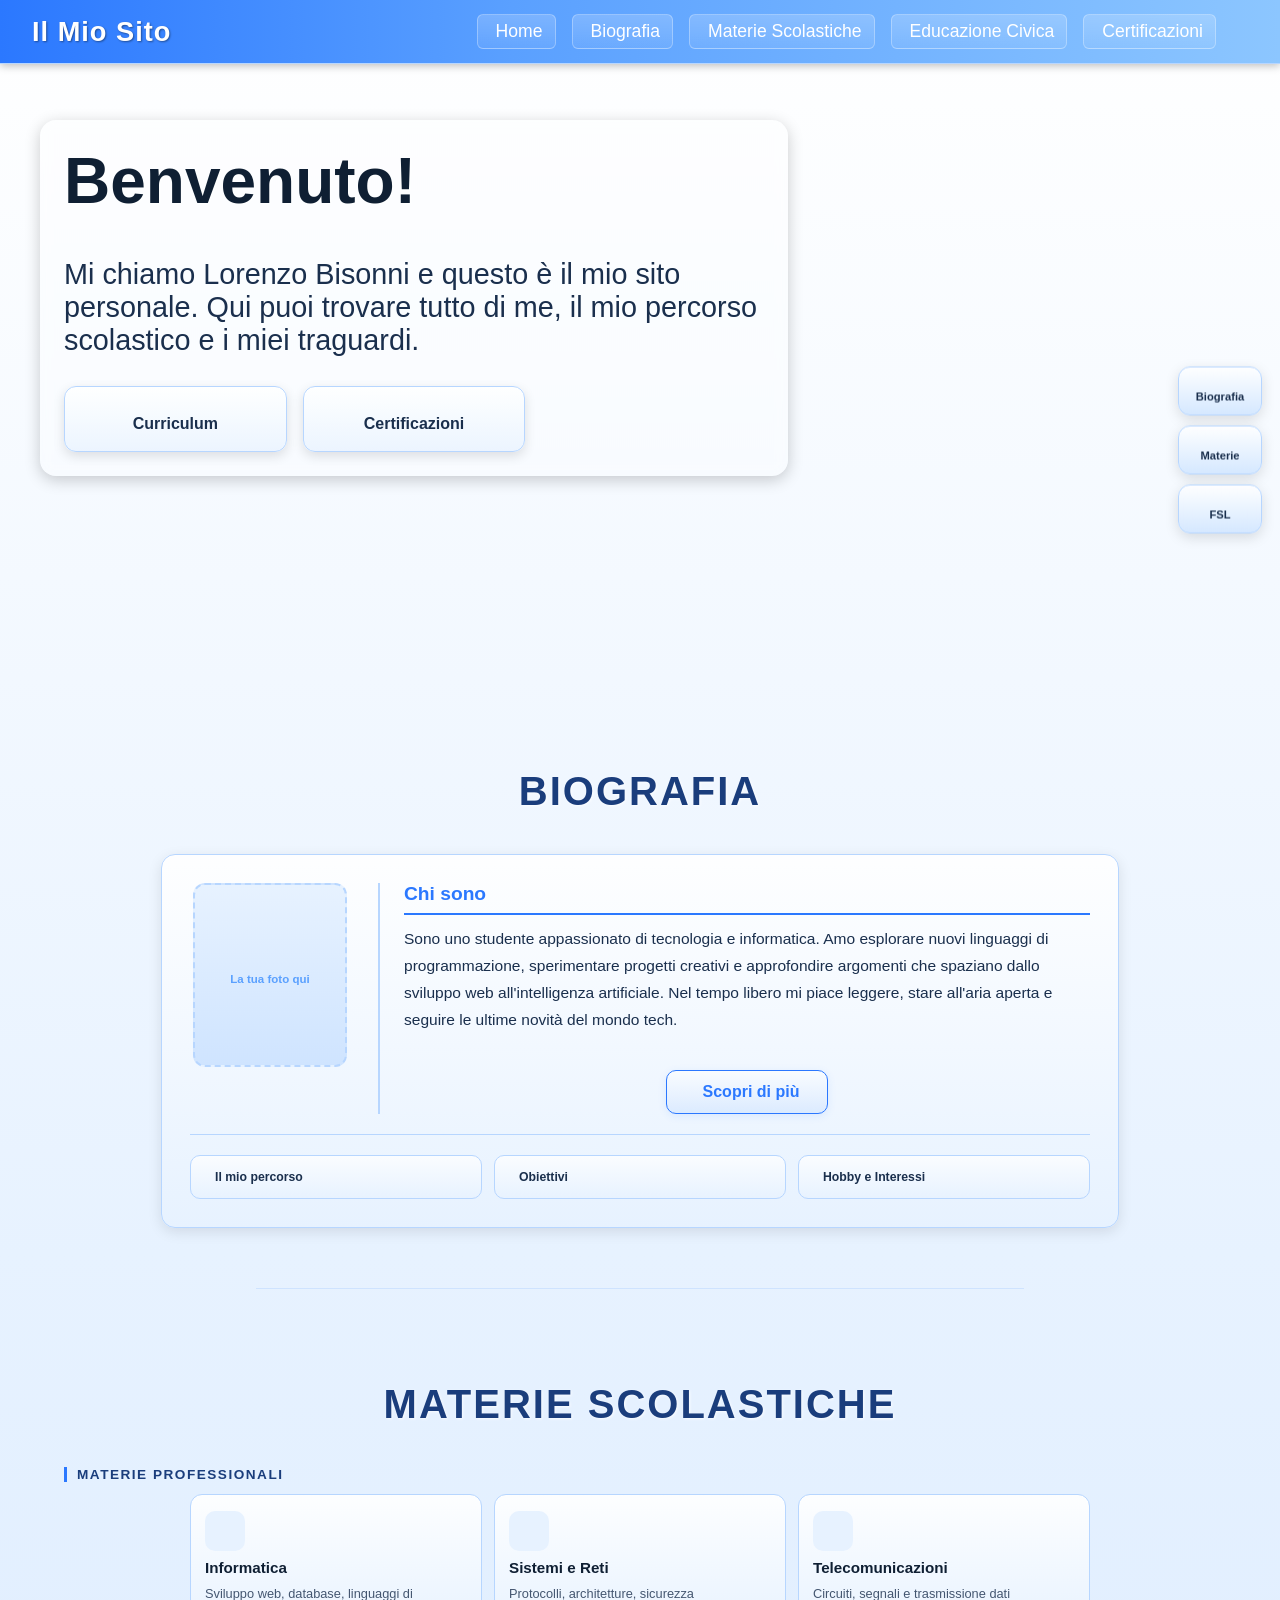
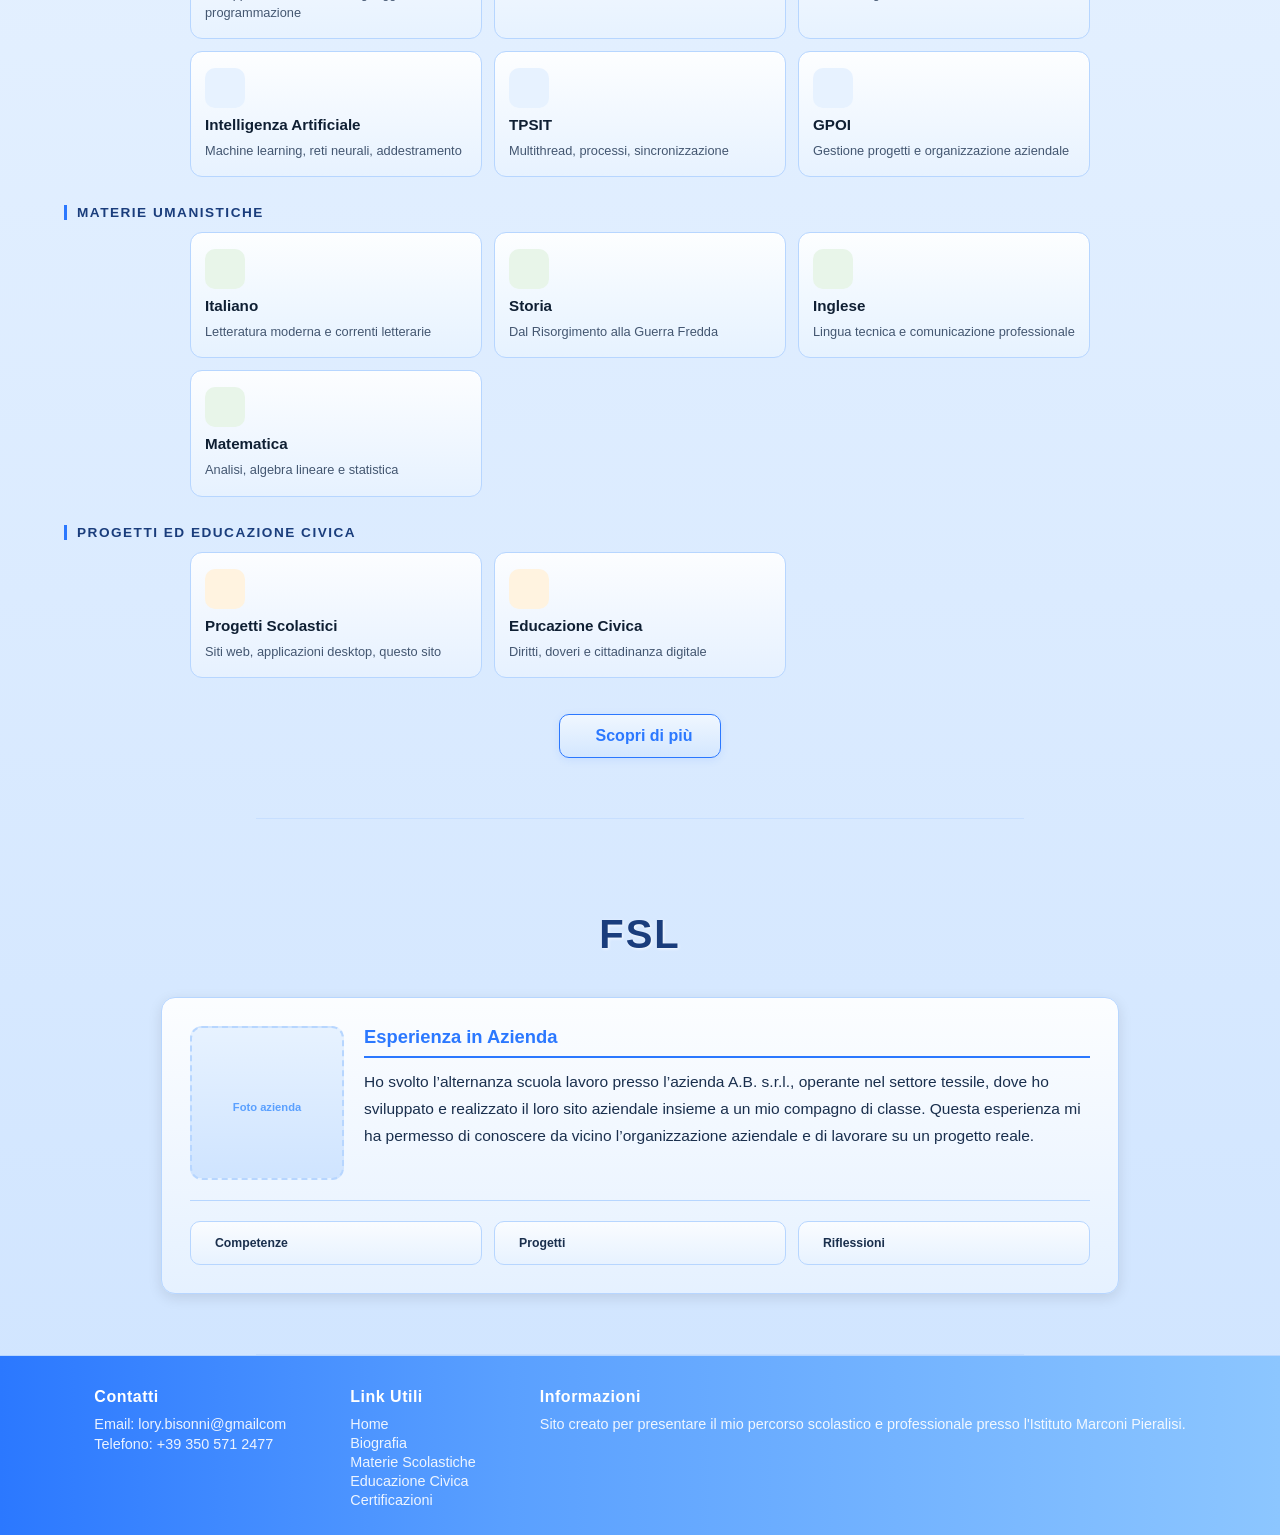
==== index.html @ e558f23a "Update index.html" ====
<!DOCTYPE html>
<html lang="it">
<head>
    <title>Il Mio Sito</title>
    <meta charset="UTF-8">
    <meta name="viewport" content="width=device-width, initial-scale=1.0">
    <link rel="stylesheet" href="https://cdn.jsdelivr.net/npm/@tabler/icons-webfont@latest/tabler-icons.min.css">
    <link rel="stylesheet" href="Css/stile.css">
</head>
<body>

    <!-- BANNER / NAV -->
    <nav class="banner">
        <div class="banner-title">Il Mio Sito</div>
        <div class="banner-links">
            <a href="index.html"><i class="ti ti-home"></i> Home</a>
            <a href="PresentazioneP.html"><i class="ti ti-user"></i> Biografia</a>
            <a href="Materie.html"><i class="ti ti-book"></i> Materie Scolastiche</a>
            <a href="EduCivica.html"><i class="ti ti-scale"></i> Educazione Civica</a>
            <a href="Certificazioni.html"><i class="ti ti-certificate"></i> Certificazioni</a>
        </div>
        <button class="navbar-toggler-custom" onclick="toggleMobileMenu()">
            <i class="ti ti-menu-2"></i>
        </button>
    </nav>

    <!-- MENU MOBILE -->
    <div class="mobile-menu" id="mobile-menu">
        <a href="index.html"><i class="ti ti-home"></i> Home</a>
        <a href="PresentazioneP.html"><i class="ti ti-user"></i> Biografia</a>
        <a href="Materie.html"><i class="ti ti-book"></i> Materie Scolastiche</a>
        <a href="EduCivica.html"><i class="ti ti-scale"></i> Educazione Civica</a>
        <a href="Certificazioni.html"><i class="ti ti-certificate"></i> Certificazioni</a>
    </div>

    <!-- WIDGET FLOTTANTE LATERALE -->
    <nav class="float-nav" aria-label="Navigazione rapida sezioni">
        <a href="#sezione-biografia" class="float-link" data-section="sezione-biografia">
            <i class="ti ti-user" aria-hidden="true"></i>
            Biografia
        </a>
        <a href="#sezione-materie" class="float-link" data-section="sezione-materie">
            <i class="ti ti-book" aria-hidden="true"></i>
            Materie
        </a>
        <a href="#sezione-fsl" class="float-link" data-section="sezione-fsl">
            <i class="ti ti-building-factory-2" aria-hidden="true"></i>
            FSL
        </a>
    </nav>

    <!-- WELCOME BOX -->
    <div class="welcome-box">
        <h2 id="welcome-title">Benvenuto!</h2>
        <p>Mi chiamo Lorenzo Bisonni e questo è il mio sito personale. Qui puoi trovare tutto di me, il mio percorso scolastico e i miei traguardi.</p>
        <div class="quick-grid">
            <a href="Certificazioni pdf/Curriculum_BSNLNZ07A12A271R.pdf" class="quick-btn" target="_blank">
                <i class="ti ti-file-cv"></i>
                <span>Curriculum</span>
            </a>
            <a href="Certificazioni.html" class="quick-btn">
                <i class="ti ti-certificate"></i>
                <span>Certificazioni</span>
            </a>
        </div>
    </div>

    <!-- SEZIONE BIOGRAFIA -->
    <section class="content-section" id="sezione-biografia">
        <h2 class="section-title">Biografia</h2>
        <div class="bio-card">

            <div class="bio-top-row">
                <div class="bio-photo-col">
                    <img src="foto.jpg" alt="La mia foto" class="bio-photo"
                         onerror="this.style.display='none'; this.nextElementSibling.style.display='flex';">
                    <div class="bio-photo-placeholder" style="display:none;">
                        <i class="ti ti-user-circle"></i>
                        <span>La tua foto qui</span>
                    </div>
                </div>
                <div class="bio-center">
                    <h3>Chi sono</h3>
                    <p>Sono uno studente appassionato di tecnologia e informatica. Amo esplorare nuovi linguaggi di programmazione, sperimentare progetti creativi e approfondire argomenti che spaziano dallo sviluppo web all'intelligenza artificiale. Nel tempo libero mi piace leggere, stare all'aria aperta e seguire le ultime novità del mondo tech.</p>
                    <div class="discover-more">
                        <a href="PresentazioneP.html" class="discover-button"><i class="ti ti-arrow-right"></i> Scopri di più</a>
                    </div>
                </div>
            </div>

            <hr class="fsl-divider">

            <div class="fsl-btn-row">
                <button class="fsl-btn" onclick="openBioPanel('percorso', this)">
                    <div class="fsl-btn-left"><i class="ti ti-route"></i><span>Il mio percorso</span></div>
                    <i class="ti ti-chevron-down fsl-btn-arrow"></i>
                </button>
                <button class="fsl-btn" onclick="openBioPanel('obiettivi', this)">
                    <div class="fsl-btn-left"><i class="ti ti-target"></i><span>Obiettivi</span></div>
                    <i class="ti ti-chevron-down fsl-btn-arrow"></i>
                </button>
                <button class="fsl-btn" onclick="openBioPanel('hobby', this)">
                    <div class="fsl-btn-left"><i class="ti ti-puzzle"></i><span>Hobby e Interessi</span></div>
                    <i class="ti ti-chevron-down fsl-btn-arrow"></i>
                </button>
            </div>

            <div class="fsl-panel" id="bio-panel">
                <p id="bio-panel-text"></p>
            </div>

        </div>
    </section>
    <div class="section-divider"></div>

    <!-- SEZIONE MATERIE -->
    <section class="content-section" id="sezione-materie">
        <h2 class="section-title">Materie Scolastiche</h2>

        <p class="mat-group-label">Materie Professionali</p>
        <div class="mat-icon-grid">
            <a href="Materie.html" class="mat-icon-card">
                <div class="mat-icon-wrap"><i class="ti ti-device-laptop"></i></div>
                <h4>Informatica</h4>
                <p>Sviluppo web, database, linguaggi di programmazione</p>
            </a>
            <a href="Materie.html" class="mat-icon-card">
                <div class="mat-icon-wrap"><i class="ti ti-network"></i></div>
                <h4>Sistemi e Reti</h4>
                <p>Protocolli, architetture, sicurezza</p>
            </a>
            <a href="Materie.html" class="mat-icon-card">
                <div class="mat-icon-wrap"><i class="ti ti-antenna"></i></div>
                <h4>Telecomunicazioni</h4>
                <p>Circuiti, segnali e trasmissione dati</p>
            </a>
            <a href="Materie.html" class="mat-icon-card">
                <div class="mat-icon-wrap"><i class="ti ti-robot"></i></div>
                <h4>Intelligenza Artificiale</h4>
                <p>Machine learning, reti neurali, addestramento</p>
            </a>
            <a href="Materie.html" class="mat-icon-card">
                <div class="mat-icon-wrap"><i class="ti ti-code"></i></div>
                <h4>TPSIT</h4>
                <p>Multithread, processi, sincronizzazione</p>
            </a>
            <a href="Materie.html" class="mat-icon-card">
                <div class="mat-icon-wrap"><i class="ti ti-briefcase"></i></div>
                <h4>GPOI</h4>
                <p>Gestione progetti e organizzazione aziendale</p>
            </a>
        </div>

        <p class="mat-group-label">Materie Umanistiche</p>
        <div class="mat-icon-grid">
            <a href="Materie.html" class="mat-icon-card">
                <div class="mat-icon-wrap" style="background:#e8f5e9;"><i class="ti ti-book" style="color:#2e7d32;"></i></div>
                <h4>Italiano</h4>
                <p>Letteratura moderna e correnti letterarie</p>
            </a>
            <a href="Materie.html" class="mat-icon-card">
                <div class="mat-icon-wrap" style="background:#e8f5e9;"><i class="ti ti-world" style="color:#2e7d32;"></i></div>
                <h4>Storia</h4>
                <p>Dal Risorgimento alla Guerra Fredda</p>
            </a>
            <a href="Materie.html" class="mat-icon-card">
                <div class="mat-icon-wrap" style="background:#e8f5e9;"><i class="ti ti-language" style="color:#2e7d32;"></i></div>
                <h4>Inglese</h4>
                <p>Lingua tecnica e comunicazione professionale</p>
            </a>
            <a href="Materie.html" class="mat-icon-card">
                <div class="mat-icon-wrap" style="background:#e8f5e9;"><i class="ti ti-math" style="color:#2e7d32;"></i></div>
                <h4>Matematica</h4>
                <p>Analisi, algebra lineare e statistica</p>
            </a>
        </div>

        <p class="mat-group-label">Progetti ed Educazione Civica</p>
        <div class="mat-icon-grid">
            <a href="Materie.html" class="mat-icon-card">
                <div class="mat-icon-wrap" style="background:#fff3e0;"><i class="ti ti-tools" style="color:#e65100;"></i></div>
                <h4>Progetti Scolastici</h4>
                <p>Siti web, applicazioni desktop, questo sito</p>
            </a>
            <a href="EduCivica.html" class="mat-icon-card">
                <div class="mat-icon-wrap" style="background:#fff3e0;"><i class="ti ti-scale" style="color:#e65100;"></i></div>
                <h4>Educazione Civica</h4>
                <p>Diritti, doveri e cittadinanza digitale</p>
            </a>
        </div>

        <div class="discover-more">
            <a href="Materie.html" class="discover-button"><i class="ti ti-arrow-right"></i> Scopri di più</a>
        </div>
    </section>
    <div class="section-divider"></div>

    <!-- SEZIONE FSL -->
    <section class="content-section" id="sezione-fsl">
        <h2 class="section-title">FSL</h2>
        <div class="fsl-card">
            <div class="fsl-top-row">
                <img src="immagini/ABlogo.jpg" alt="Foto azienda" class="fsl-photo"
                     onerror="this.style.display='none'; this.nextElementSibling.style.display='flex';">
                <div class="fsl-photo-placeholder" style="display:none;">
                    <i class="ti ti-photo"></i>
                    <span>Foto azienda</span>
                </div>
                <div class="fsl-text-block">
                    <h3>Esperienza in Azienda</h3>
                    <p>Ho svolto l’alternanza scuola lavoro presso l’azienda A.B. s.r.l., operante nel settore tessile, dove ho sviluppato e realizzato il loro sito aziendale insieme a un mio compagno di classe. Questa esperienza mi ha permesso di conoscere da vicino l’organizzazione aziendale e di lavorare su un progetto reale.</p>
                </div>
            </div>
            <hr class="fsl-divider">
            <div class="fsl-btn-row">
                <button class="fsl-btn" onclick="openFslPanel('competenze', this)">
                    <div class="fsl-btn-left"><i class="ti ti-brain"></i><span>Competenze</span></div>
                    <i class="ti ti-chevron-down fsl-btn-arrow"></i>
                </button>
                <button class="fsl-btn" onclick="openFslPanel('progetti', this)">
                    <div class="fsl-btn-left"><i class="ti ti-code"></i><span>Progetti</span></div>
                    <i class="ti ti-chevron-down fsl-btn-arrow"></i>
                </button>
                <button class="fsl-btn" onclick="openFslPanel('riflessioni', this)">
                    <div class="fsl-btn-left"><i class="ti ti-messages"></i><span>Riflessioni</span></div>
                    <i class="ti ti-chevron-down fsl-btn-arrow"></i>
                </button>
            </div>
            <div class="fsl-panel" id="fsl-panel">
                <p id="fsl-panel-text"></p>
            </div>
        </div>
    </section>
    <div class="section-divider"></div>

    <!-- FOOTER -->
    <section class="site-footer">
        <div class="footer-section">
            <h3>Contatti</h3>
            <p>Email: lory.bisonni@gmailcom</p>
            <p>Telefono: +39 350 571 2477</p>
        </div>
        <div class="footer-section">
            <h3>Link Utili</h3>
            <a href="index.html">Home</a>
            <a href="PresentazioneP.html">Biografia</a>
            <a href="Materie.html">Materie Scolastiche</a>
            <a href="EduCivica.html">Educazione Civica</a>
            <a href="Certificazioni.html">Certificazioni</a>
        </div>
        <div class="footer-section">
            <h3>Informazioni</h3>
            <p>Sito creato per presentare il mio percorso scolastico e professionale presso l'Istituto Marconi Pieralisi.</p>
        </div>
    </section>

    <script src="Js/script.js"></script>
</body>
</html>
---- Css/stile.css ----
/* ============================
   BASE GENERALE
============================ */
body {
    background: linear-gradient(180deg, #ffffff 0%, #e7f2ff 40%, #cfe4ff 100%);
    font-family: "Segoe UI", Arial, sans-serif;
    margin: 0;
    padding: 0;
    min-height: 100vh;
    display: flex;
    flex-direction: column;
    color: #0f1f33;
}

/* ============================
   BANNER / NAVBAR
============================ */
.banner {
    position: fixed;
    top: 0; left: 0;
    width: 100%;
    height: 64px;
    background: linear-gradient(90deg, #2b78ff 0%, #5aa0ff 40%, #8cc6ff 100%);
    display: flex;
    align-items: center;
    justify-content: space-between;
    padding: 0 32px;
    z-index: 10;
    box-shadow: 0 2px 8px rgba(0,0,0,0.25);
    border-bottom: 1px solid #b7d6ff;
    box-sizing: border-box;
}

.banner-title {
    font-size: 1.7em;
    font-weight: bold;
    color: #ffffff;
    letter-spacing: 1px;
    text-shadow: 1px 1px 2px rgba(0,0,0,0.4);
}

.banner-links {
    display: flex;
    gap: 16px;
    padding-right: 32px;
}

.banner-links a {
    display: flex;
    align-items: center;
    gap: 6px;
    font-size: 1.1em;
    color: #ffffff;
    text-decoration: none;
    font-weight: 500;
    padding: 6px 12px;
    border-radius: 6px;
    background: linear-gradient(180deg, #ffffff33 0%, #ffffff11 100%);
    border: 1px solid rgba(255,255,255,0.3);
    transition: 0.2s;
}

.banner-links a i { font-size: 1em; }

.banner-links a:hover {
    background: linear-gradient(180deg, #ffffff55 0%, #ffffff22 100%);
    border-color: rgba(255,255,255,0.6);
}

/* HAMBURGER MOBILE */
.navbar-toggler-custom {
    background: none;
    border: 1px solid rgba(255,255,255,0.5);
    border-radius: 8px;
    color: #fff;
    font-size: 1.6em;
    padding: 4px 10px;
    cursor: pointer;
    display: none;
}

.mobile-menu {
    display: none;
    position: fixed;
    top: 64px; left: 0;
    width: 100%;
    background: linear-gradient(90deg, #2b78ff 0%, #5aa0ff 100%);
    flex-direction: column;
    z-index: 99;
    box-shadow: 0 4px 12px rgba(0,0,0,0.2);
    padding: 8px 0;
}

.mobile-menu.open { display: flex; }

.mobile-menu a {
    display: flex;
    align-items: center;
    gap: 10px;
    color: #fff;
    text-decoration: none;
    font-size: 1em;
    font-weight: 500;
    padding: 14px 24px;
    border-bottom: 1px solid rgba(255,255,255,0.15);
    transition: background 0.2s;
}

.mobile-menu a:hover { background: rgba(255,255,255,0.15); }
.mobile-menu a i { font-size: 1.2em; }

/* ============================
   VIDEO DI SFONDO
============================ */
#bg-video {
    position: fixed;
    top: 0; left: 0;
    min-width: 100vw; min-height: 100vh;
    width: 100vw; height: 100vh;
    z-index: -1;
    object-fit: cover;
    filter: brightness(0.9);
}

/* variante scura (PresentazioneP) */
.bg-video-dark {
    filter: brightness(0.55);
}

/* ============================
   WELCOME BOX
============================ */
.welcome-box {
    background: rgba(255,255,255,0.25);
    border-radius: 16px;
    box-shadow: 0 4px 16px rgba(0,0,0,0.2);
    backdrop-filter: blur(6px);
    max-width: 700px;
    margin: 120px auto 200px 40px;
    padding: 24px;
    text-align: left;
    color: #0f1f33;
}

.welcome-box h2 {
    margin-top: 0;
    margin-bottom: 40px;
    color: #0f1f33;
    font-size: 4em;
    font-weight: 800;
    text-shadow: 1px 1px 2px rgba(255,255,255,0.8);
}

.welcome-box p { font-size: 1.8em; color: #1a2f4d; }

.welcome-fade { opacity: 0; transition: opacity 0.5s ease; }

/* PULSANTI RAPIDI WELCOME */
.quick-grid {
    display: grid;
    grid-template-columns: repeat(3, 1fr);
    gap: 16px;
    margin-top: 24px;
}

.quick-btn {
    display: flex;
    flex-direction: column;
    align-items: center;
    gap: 10px;
    padding: 18px 12px;
    background: linear-gradient(180deg, rgba(255,255,255,0.75) 0%, rgba(231,242,255,0.75) 100%);
    border: 1px solid #b7d6ff;
    border-radius: 12px;
    box-shadow: 0 4px 12px rgba(0,0,0,0.12);
    color: #0f1f33;
    font-weight: 600;
    cursor: pointer;
    text-decoration: none;
    transition: transform 0.2s, box-shadow 0.2s, background 0.2s;
}

.quick-btn:hover {
    transform: translateY(-4px);
    box-shadow: 0 10px 20px rgba(0,0,0,0.2);
    background: linear-gradient(180deg, rgba(255,255,255,0.95) 0%, rgba(207,228,255,0.95) 100%);
    border-color: #2b78ff;
}

.quick-btn i { font-size: 28px; color: #2b78ff; }
.quick-btn span { color: #1a2f4d; text-align: center; }

/* ============================
   WIDGET FLOTTANTE LATERALE
============================ */
.float-nav {
    position: fixed;
    right: 18px;
    top: 50%;
    transform: translateY(-50%);
    z-index: 100;
    display: flex;
    flex-direction: column;
    gap: 10px;
}

.float-nav a {
    display: flex;
    flex-direction: column;
    align-items: center;
    gap: 4px;
    padding: 12px 10px;
    background: linear-gradient(180deg, rgba(255,255,255,0.85) 0%, rgba(207,228,255,0.85) 100%);
    border: 1px solid #b7d6ff;
    border-radius: 12px;
    box-shadow: 0 4px 14px rgba(0,0,0,0.13);
    backdrop-filter: blur(6px);
    text-decoration: none;
    color: #1a2f4d;
    font-size: 0.7em;
    font-weight: 600;
    transition: transform 0.2s, box-shadow 0.2s, border-color 0.2s;
    min-width: 62px;
    text-align: center;
}

.float-nav a i { font-size: 20px; color: #2b78ff; }

.float-nav a:hover {
    transform: translateX(-4px);
    box-shadow: 0 8px 20px rgba(43,120,255,0.2);
    border-color: #2b78ff;
}

.float-nav a.active {
    border-color: #2b78ff;
    background: linear-gradient(180deg, #ddeeff 0%, #cfe4ff 100%);
}

.float-nav a::before {
    content: '';
    display: block;
    width: 5px; height: 5px;
    border-radius: 50%;
    background: transparent;
    transition: background 0.2s;
    margin-bottom: -2px;
}

.float-nav a.active::before { background: #2b78ff; }

/* ============================
   SEZIONI CONTENUTO
============================ */
.content-section {
    padding: 40px 20px;
    margin: 20px auto;
    max-width: 1200px;
    width: 100%;
    box-sizing: border-box;
}

.section-title {
    color: #1a3d7c;
    font-size: 2.5em;
    text-align: center;
    margin-bottom: 40px;
    text-transform: uppercase;
    letter-spacing: 2px;
    text-shadow: 1px 1px 3px rgba(255,255,255,0.8);
}

.section-divider {
    width: 60%;
    margin: 0 auto;
    border: none;
    border-top: 1px solid #b7d6ff;
    opacity: 0.5;
}

/* ============================
   CARD UNIVERSALE
   Usata ovunque: materie, bio,
   certificazioni, FSL, PCTO
============================ */
.card-block {
    background: linear-gradient(180deg, rgba(255,255,255,0.92) 0%, rgba(231,242,255,0.92) 100%);
    border: 1px solid #b7d6ff;
    border-radius: 14px;
    box-shadow: 0 4px 14px rgba(0,0,0,0.10);
    padding: 22px 24px;
    display: flex;
    flex-direction: column;
    gap: 14px;
    transition: transform 0.25s, box-shadow 0.25s;
}

.card-block:hover {
    transform: translateY(-3px);
    box-shadow: 0 8px 22px rgba(0,0,0,0.15);
}

/* Riga principale: testo | immagine */
.card-block-main {
    display: grid;
    grid-template-columns: 1fr 140px;
    gap: 20px;
    align-items: start;
}

/* Versione senza immagine */
.card-block-main.no-img {
    grid-template-columns: 1fr;
}

/* Testo */
.card-block-text h3 {
    color: #2b78ff;
    font-size: 1.2em;
    font-weight: 700;
    margin: 0 0 10px 0;
    border-bottom: 2px solid #2b78ff;
    padding-bottom: 8px;
}

.card-block-text p {
    color: #1a2f4d;
    font-size: 0.97em;
    line-height: 1.7;
    margin: 0;
}

/* Colonna immagine */
.card-block-img-col {
    display: flex;
    flex-direction: column;
    align-items: center;
}

.card-block-img {
    width: 140px;
    height: 120px;
    border-radius: 10px;
    object-fit: cover;
    border: 1.5px solid #b7d6ff;
    display: block;
}

.card-block-img-placeholder {
    width: 140px;
    height: 120px;
    border-radius: 10px;
    border: 2px dashed #b7d6ff;
    background: linear-gradient(180deg, #e7f2ff 0%, #cfe4ff 100%);
    display: flex;
    flex-direction: column;
    align-items: center;
    justify-content: center;
    gap: 6px;
    color: #5aa0ff;
}

.card-block-img-placeholder i { font-size: 26px; }
.card-block-img-placeholder span { font-size: 0.65em; font-weight: 600; text-align: center; }

/* Pulsante espandi (argomenti / dettagli) */
.card-block-toggle {
    display: inline-flex;
    align-items: center;
    gap: 6px;
    padding: 0;
    background: none;
    border: none;
    cursor: pointer;
    font-family: "Segoe UI", Arial, sans-serif;
    font-size: 0.87em;
    font-weight: 700;
    color: #2b78ff;
    transition: color 0.2s;
}

.card-block-toggle:hover { color: #1a5fd4; }
.card-block-toggle i.arrow { font-size: 1em; transition: transform 0.3s; }
.card-block.open .card-block-toggle i.arrow { transform: rotate(180deg); }

/* Corpo espandibile */
.card-block-body {
    max-height: 0;
    overflow: hidden;
    transition: max-height 0.35s ease;
}

.card-block.open .card-block-body { max-height: 600px; }

.card-block-body ul {
    margin: 0;
    padding: 12px 16px 14px 28px;
    background: linear-gradient(180deg, rgba(255,255,255,0.7) 0%, rgba(207,228,255,0.7) 100%);
    border: 1px solid #d0e8ff;
    border-radius: 10px;
    list-style: none;
}

.card-block-body ul li {
    color: #1a2f4d;
    font-size: 0.93em;
    line-height: 1.75;
    padding: 2px 0 2px 16px;
    position: relative;
}

.card-block-body ul li::before {
    content: '';
    position: absolute;
    left: 0; top: 11px;
    width: 6px; height: 6px;
    border-radius: 50%;
    background: #2b78ff;
}

/* Testo libero nel corpo espandibile */
.card-block-body p {
    color: #1a2f4d;
    font-size: 0.95em;
    line-height: 1.7;
    margin: 0;
    padding: 12px 16px;
    background: linear-gradient(180deg, rgba(255,255,255,0.7) 0%, rgba(207,228,255,0.7) 100%);
    border: 1px solid #d0e8ff;
    border-radius: 10px;
}

/* ============================
   GRIGLIA CARD (colonna singola)
   Usata in Materie.html, FSL, ecc.
============================ */
.cards-col {
    display: flex;
    flex-direction: column;
    gap: 22px;
    max-width: 860px;
    margin: 0 auto;
}

/* ============================
   GRIGLIA CARD A ICONA
   Usata in index (anteprima materie)
   e in EduCivica
============================ */
.icon-grid {
    display: grid;
    grid-template-columns: repeat(3, 1fr);
    gap: 12px;
    max-width: 900px;
    margin: 0 auto;
}

.icon-card {
    background: linear-gradient(180deg, rgba(255,255,255,0.92) 0%, rgba(231,242,255,0.92) 100%);
    border: 1px solid #b7d6ff;
    border-radius: 12px;
    padding: 16px 14px;
    display: flex;
    flex-direction: column;
    align-items: flex-start;
    gap: 8px;
    text-decoration: none;
    transition: transform 0.2s, box-shadow 0.2s, border-color 0.2s;
}

.icon-card:hover {
    transform: translateY(-3px);
    box-shadow: 0 6px 18px rgba(43,120,255,0.15);
    border-color: #2b78ff;
}

.icon-wrap {
    width: 40px; height: 40px;
    border-radius: 10px;
    background: #e7f2ff;
    display: flex;
    align-items: center;
    justify-content: center;
    flex-shrink: 0;
}

.icon-wrap i { font-size: 20px; color: #2b78ff; }

.icon-card h4 { color: #0f1f33; font-size: 0.95em; font-weight: 700; margin: 0; }
.icon-card p  { color: #1a2f4d; font-size: 0.8em; margin: 0; line-height: 1.5; opacity: 0.8; }

/* Etichetta gruppo sopra la griglia */
.group-label {
    font-size: 0.85em;
    font-weight: 700;
    color: #1a3d7c;
    text-transform: uppercase;
    letter-spacing: 1.5px;
    margin: 28px 0 12px 4px;
    padding-left: 10px;
    border-left: 3px solid #2b78ff;
}

/* ============================
   GRID CARD ESPANDIBILI (index)
   Le 4 card anteprima materie
============================ */
.grid-container {
    display: grid;
    grid-template-columns: repeat(2, 1fr);
    row-gap: 50px;
    column-gap: 50px;
    max-width: 800px;
    margin: 0 auto;
    justify-items: center;
}

.grid-item {
    background: linear-gradient(180deg, #ffffffcc 0%, #e7f2ffcc 100%);
    border-radius: 12px;
    padding: 20px;
    color: #0f1f33;
    border: 1px solid #b7d6ff;
    box-shadow: 0 4px 12px rgba(0,0,0,0.15);
    min-height: 160px;
    display: flex;
    flex-direction: column;
    width: 100%;
    transition: transform 0.3s, box-shadow 0.3s;
}

.grid-item:hover {
    transform: translateY(-5px);
    box-shadow: 0 10px 20px rgba(0,0,0,0.25);
}

.grid-item h3 {
    color: #2b78ff;
    font-size: 1.5em;
    margin-bottom: 15px;
    border-bottom: 2px solid #2b78ff;
    padding-bottom: 10px;
}

.grid-item p { font-size: 1.1em; color: #1a2f4d; }
.grid-item .short-text { display: block; font-size: 1.05em; color: #1a2f4d; }
.grid-item .long-text {
    display: none;
    font-size: 1.05em;
    color: #1a2f4d;
    margin-top: 8px;
    line-height: 1.7;
    animation: fadeIn 0.3s ease;
}

.grid-item.expanded .long-text { display: block; }
.grid-item.expanded .short-text { display: none; }

.expand-btn {
    margin-top: auto;
    padding-top: 14px;
    display: flex;
    align-items: center;
    gap: 6px;
    font-size: 0.88em;
    font-weight: 600;
    color: #2b78ff;
    background: none;
    border: none;
    cursor: pointer;
    font-family: "Segoe UI", Arial, sans-serif;
    transition: color 0.2s;
}

.expand-btn:hover { color: #1a5fd4; }
.expand-btn i { font-size: 1.1em; transition: transform 0.3s; }
.grid-item.expanded .expand-btn i { transform: rotate(180deg); }

@keyframes fadeIn {
    from { opacity: 0; transform: translateY(4px); }
    to   { opacity: 1; transform: translateY(0); }
}

/* BOTTONE SCOPRI DI PIÙ */
.discover-more { display: flex; justify-content: center; margin-top: 36px; }

.discover-button {
    display: inline-flex;
    align-items: center;
    gap: 8px;
    padding: 12px 28px;
    background: linear-gradient(180deg, #ffffff99 0%, #cfe4ff99 100%);
    border: 1px solid #2b78ff;
    border-radius: 10px;
    color: #2b78ff;
    font-weight: 600;
    font-size: 1em;
    text-decoration: none;
    transition: background 0.2s, box-shadow 0.2s, transform 0.2s;
    box-shadow: 0 2px 8px rgba(43,120,255,0.10);
}

.discover-button:hover {
    background: linear-gradient(180deg, #ffffff 0%, #b7d6ff 100%);
    box-shadow: 0 6px 18px rgba(43,120,255,0.18);
    transform: translateY(-2px);
}

/* ============================
   BIOGRAFIA — card contenitore
============================ */
.bio-card {
    background: linear-gradient(180deg, rgba(255,255,255,0.92) 0%, rgba(231,242,255,0.92) 100%);
    border: 1px solid #b7d6ff;
    border-radius: 14px;
    box-shadow: 0 4px 14px rgba(0,0,0,0.10);
    padding: 28px;
    display: flex;
    flex-direction: column;
    gap: 20px;
    max-width: 900px;
    margin: 0 auto;
}

.bio-top-row {
    display: grid;
    grid-template-columns: 160px 1fr;
    gap: 28px;
    align-items: start;
}

.bio-photo-col {
    display: flex;
    flex-direction: column;
    align-items: center;
    gap: 12px;
}

.bio-photo {
    width: 150px; height: 180px;
    border-radius: 12px;
    object-fit: cover;
    border: 2px solid #b7d6ff;
}

.bio-photo-placeholder {
    width: 150px; height: 180px;
    border-radius: 12px;
    border: 2px dashed #b7d6ff;
    background: linear-gradient(180deg, #e7f2ff 0%, #cfe4ff 100%);
    display: flex; flex-direction: column;
    align-items: center; justify-content: center;
    gap: 8px; color: #5aa0ff;
}

.bio-photo-placeholder i { font-size: 30px; }
.bio-photo-placeholder span { font-size: 0.72em; font-weight: 600; text-align: center; }

.bio-center {
    border-left: 2px solid #b7d6ff;
    padding-left: 24px;
}

.bio-center h3 {
    color: #2b78ff; font-size: 1.2em; font-weight: 700;
    margin: 0 0 10px 0;
    border-bottom: 2px solid #2b78ff;
    padding-bottom: 8px;
}

.bio-center p {
    color: #1a2f4d; font-size: 0.97em;
    line-height: 1.75; margin: 0 0 20px 0;
}

/* ============================
   FSL — card contenitore + layout
============================ */
.fsl-card {
    background: linear-gradient(180deg, rgba(255,255,255,0.92) 0%, rgba(231,242,255,0.92) 100%);
    border: 1px solid #b7d6ff;
    border-radius: 14px;
    box-shadow: 0 4px 14px rgba(0,0,0,0.10);
    padding: 28px;
    display: flex;
    flex-direction: column;
    gap: 20px;
    max-width: 900px;
    margin: 0 auto;
}

.fsl-top-row {
    display: grid;
    grid-template-columns: 150px 1fr;
    gap: 24px;
    align-items: start;
}

.fsl-photo {
    width: 150px; height: 150px;
    border-radius: 12px;
    object-fit: cover;
    border: 2px solid #b7d6ff;
}

.fsl-photo-placeholder {
    width: 150px; height: 150px;
    border-radius: 12px;
    border: 2px dashed #b7d6ff;
    background: linear-gradient(180deg, #e7f2ff 0%, #cfe4ff 100%);
    display: flex; flex-direction: column;
    align-items: center; justify-content: center;
    gap: 8px; color: #5aa0ff;
}

.fsl-photo-placeholder i { font-size: 28px; }
.fsl-photo-placeholder span { font-size: 0.7em; font-weight: 600; text-align: center; }

.fsl-text-block h3 {
    color: #2b78ff; font-size: 1.15em; font-weight: 700;
    margin: 0 0 10px 0;
    border-bottom: 2px solid #2b78ff;
    padding-bottom: 8px;
}

.fsl-text-block p { color: #1a2f4d; font-size: 0.97em; line-height: 1.75; margin: 0; }

.fsl-divider { border: none; border-top: 1px solid #b7d6ff; margin: 0; }

/* ============================
   FSL — 3 pulsanti + pannello
============================ */
.fsl-btn-row {
    display: grid;
    grid-template-columns: repeat(3, 1fr);
    gap: 12px;
}

.fsl-btn {
    display: flex;
    align-items: center;
    justify-content: space-between;
    padding: 14px 16px;
    background: linear-gradient(180deg, rgba(255,255,255,0.75) 0%, rgba(231,242,255,0.75) 100%);
    border: 1px solid #b7d6ff;
    border-radius: 10px;
    cursor: pointer;
    font-family: "Segoe UI", Arial, sans-serif;
    transition: box-shadow 0.2s, border-color 0.2s;
    gap: 8px;
}

.fsl-btn:hover { box-shadow: 0 3px 10px rgba(43,120,255,0.13); border-color: #2b78ff; }
.fsl-btn.active { border-color: #2b78ff; background: linear-gradient(180deg, #ddeeff 0%, #cfe4ff 100%); }

.fsl-btn-left { display: flex; align-items: center; gap: 8px; }
.fsl-btn-left i { color: #2b78ff; font-size: 18px; }
.fsl-btn span { color: #1a2f4d; font-weight: 700; font-size: 0.92em; }
.fsl-btn-arrow { color: #2b78ff; font-size: 14px; transition: transform 0.3s; flex-shrink: 0; }
.fsl-btn.active .fsl-btn-arrow { transform: rotate(180deg); }

.fsl-panel {
    display: none;
    padding: 16px 20px;
    background: linear-gradient(180deg, rgba(255,255,255,0.8) 0%, rgba(231,242,255,0.8) 100%);
    border: 1px solid #b7d6ff;
    border-radius: 10px;
    animation: fadeIn 0.25s ease;
}

.fsl-panel.visible { display: block; }
.fsl-panel p { color: #1a2f4d; font-size: 0.95em; line-height: 1.7; margin: 0; }

/* ============================
   CERTIFICAZIONI
============================ */
.cert-grid {
    display: grid;
    grid-template-columns: repeat(3, 1fr);
    gap: 16px;
    max-width: 900px;
    margin: 0 auto;
}

.cert-card {
    background: linear-gradient(180deg, rgba(255,255,255,0.95) 0%, rgba(231,242,255,0.95) 100%);
    border: 1px solid #b7d6ff;
    border-radius: 14px;
    padding: 20px;
    display: flex;
    flex-direction: column;
    gap: 10px;
    transition: transform 0.2s, box-shadow 0.2s;
}

.cert-card:hover {
    transform: translateY(-3px);
    box-shadow: 0 8px 20px rgba(43,120,255,0.15);
    border-color: #2b78ff;
}

.cert-placeholder { border-style: dashed; opacity: 0.6; }
.cert-placeholder:hover { opacity: 0.9; }

.cert-card-top { display: flex; align-items: center; justify-content: space-between; }

.cert-icon-wrap {
    width: 44px; height: 44px;
    border-radius: 10px;
    background: #e7f2ff;
    display: flex;
    align-items: center;
    justify-content: center;
}

.cert-icon-wrap i { font-size: 22px; color: #2b78ff; }

.cert-badge {
    font-size: 0.7em;
    font-weight: 700;
    padding: 4px 10px;
    border-radius: 20px;
    text-transform: uppercase;
    letter-spacing: 0.5px;
}

.cert-badge.scolastica { background: #e7f2ff; color: #2b78ff; }
.cert-badge.extra      { background: #fff3e0; color: #e65100; }

.cert-card h4 { color: #0f1f33; font-size: 1em; font-weight: 700; margin: 0; }
.cert-card p  { color: #1a2f4d; font-size: 0.83em; line-height: 1.6; margin: 0; flex: 1; }

.cert-link {
    display: inline-flex;
    align-items: center;
    gap: 6px;
    margin-top: auto;
    padding: 8px 14px;
    background: linear-gradient(180deg, rgba(255,255,255,0.8) 0%, rgba(207,228,255,0.8) 100%);
    border: 1px solid #2b78ff;
    border-radius: 8px;
    color: #2b78ff;
    font-size: 0.82em;
    font-weight: 600;
    text-decoration: none;
    transition: all 0.2s;
    align-self: flex-start;
}

.cert-link:hover { background: linear-gradient(180deg, #fff 0%, #b7d6ff 100%); transform: translateY(-1px); }
.cert-link.disabled { opacity: 0.4; pointer-events: none; border-color: #b7d6ff; color: #5aa0ff; }

/* ============================
   FOOTER
============================ */
.site-footer {
    width: 100%;
    background: linear-gradient(90deg, #2b78ff 0%, #5aa0ff 40%, #8cc6ff 100%);
    color: #fff;
    padding: 32px 0 24px 0;
    display: flex;
    justify-content: center;
    gap: 64px;
    flex-wrap: wrap;
    font-family: 'Segoe UI', Arial, sans-serif;
    margin-top: auto;
    border-top: 1px solid #b7d6ff;
    box-sizing: border-box;
}

.site-footer h3 { margin: 0 0 10px 0; font-size: 1em; letter-spacing: 0.5px; }
.site-footer p   { margin: 4px 0; font-size: 0.9em; opacity: 0.9; }
.site-footer a   { display: block; color: #fff; text-decoration: none; font-size: 0.9em; margin: 3px 0; opacity: 0.9; transition: opacity 0.2s; }
.site-footer a:hover { opacity: 1; color: #d7eaff; }

/* ============================
   PDF ICONS
============================ */
.certification-files i:hover { color: #2b78ff; transform: scale(1.1); }

/* ============================
   MEDIA QUERIES — MOBILE
============================ */
@media (max-width: 768px) {

    .navbar-toggler-custom { display: block; }
    .banner-links { display: none; }
    .banner { padding: 0 16px; height: 56px; }
    .banner-title { font-size: 1.2em; }

    .welcome-box { margin: 72px 16px 40px 16px; padding: 18px; }
    .welcome-box h2 { font-size: 2.4em; margin-bottom: 16px; }
    .welcome-box p  { font-size: 1.1em; }
    .quick-btn { padding: 12px 6px; font-size: 0.8em; }
    .quick-btn i { font-size: 20px; }

    .content-section { padding: 24px 12px; margin: 12px auto; }
    .section-title   { font-size: 1.6em; margin-bottom: 24px; }
    .section-divider { width: 90%; }

    /* Card universale */
    .card-block-main {
        grid-template-columns: 1fr;
        gap: 12px;
    }
    .card-block-img, .card-block-img-placeholder {
        width: 100%;
        height: 160px;
    }
    .cards-col { gap: 14px; }
    .card-block { padding: 16px; }

    /* FSL */
    .fsl-btn-row { grid-template-columns: 1fr; gap: 8px; }
    .fsl-btn { padding: 12px; }

    /* Icone */
    .icon-grid { grid-template-columns: repeat(2, 1fr); gap: 8px; }
    .icon-card { padding: 12px 10px; }
    .icon-wrap { width: 34px; height: 34px; }
    .icon-wrap i { font-size: 16px; }
    .icon-card h4 { font-size: 0.85em; }
    .icon-card p  { font-size: 0.72em; }

    /* Grid card home */
    .grid-container { grid-template-columns: 1fr; row-gap: 20px; }

    /* Cert */
    .cert-grid { grid-template-columns: 1fr; }

    /* Float nav */
    .float-nav { display: none !important; }

    /* Bio */
    .bio-top-row { grid-template-columns: 1fr; gap: 16px; }
    .bio-center  { border-left: none; border-top: 2px solid #b7d6ff; padding: 16px 0 0 0; }
    .bio-photo, .bio-photo-placeholder { width: 100px; height: 120px; }

    /* FSL */
    .fsl-top-row { grid-template-columns: 1fr; gap: 12px; }
    .fsl-photo, .fsl-photo-placeholder { width: 100%; height: 160px; }

    /* Footer */
    .site-footer { gap: 32px; padding: 24px 16px; }
}

@media (max-width: 480px) {
    .welcome-box h2 { font-size: 1.8em; }
    .icon-grid { grid-template-columns: 1fr; }
    .quick-grid { grid-template-columns: repeat(2, 1fr); }
}

/* ============================
   ALIAS COMPATIBILITÀ
   Vecchi tag usati in index.html
   puntano alle nuove classi
============================ */
.mat-icon-grid  { display: grid; grid-template-columns: repeat(3, 1fr); gap: 12px; max-width: 900px; margin: 0 auto; }
.mat-icon-card  { background: linear-gradient(180deg, rgba(255,255,255,0.92) 0%, rgba(231,242,255,0.92) 100%); border: 1px solid #b7d6ff; border-radius: 12px; padding: 16px 14px; display: flex; flex-direction: column; align-items: flex-start; gap: 8px; text-decoration: none; transition: transform 0.2s, box-shadow 0.2s, border-color 0.2s; }
.mat-icon-card:hover { transform: translateY(-3px); box-shadow: 0 6px 18px rgba(43,120,255,0.15); border-color: #2b78ff; }
.mat-icon-wrap  { width: 40px; height: 40px; border-radius: 10px; background: #e7f2ff; display: flex; align-items: center; justify-content: center; flex-shrink: 0; }
.mat-icon-wrap i { font-size: 20px; color: #2b78ff; }
.mat-icon-card h4 { color: #0f1f33; font-size: 0.95em; font-weight: 700; margin: 0; }
.mat-icon-card p  { color: #1a2f4d; font-size: 0.8em; margin: 0; line-height: 1.5; opacity: 0.8; }
.mat-group-label  { font-size: 0.85em; font-weight: 700; color: #1a3d7c; text-transform: uppercase; letter-spacing: 1.5px; margin: 28px 0 12px 4px; padding-left: 10px; border-left: 3px solid #2b78ff; }

@media (max-width: 768px) {
    .mat-icon-grid { grid-template-columns: repeat(2, 1fr); gap: 8px; }
}
@media (max-width: 480px) {
    .mat-icon-grid { grid-template-columns: 1fr; }
}
.cert-group-label {
    text-align: center;
    border-left: none;
    padding-left: 0;
    margin-left: 0;
    font-size: 1.1em;
    font-weight: 700;
    color: #1a3d7c;
    letter-spacing: 1px;
}

.cert-group-desc {
    text-align: center;
    margin-top: -8px;
    margin-bottom: 24px;
    color: #1a2f4d;
    opacity: 0.85;
    font-size: 0.95em;
}
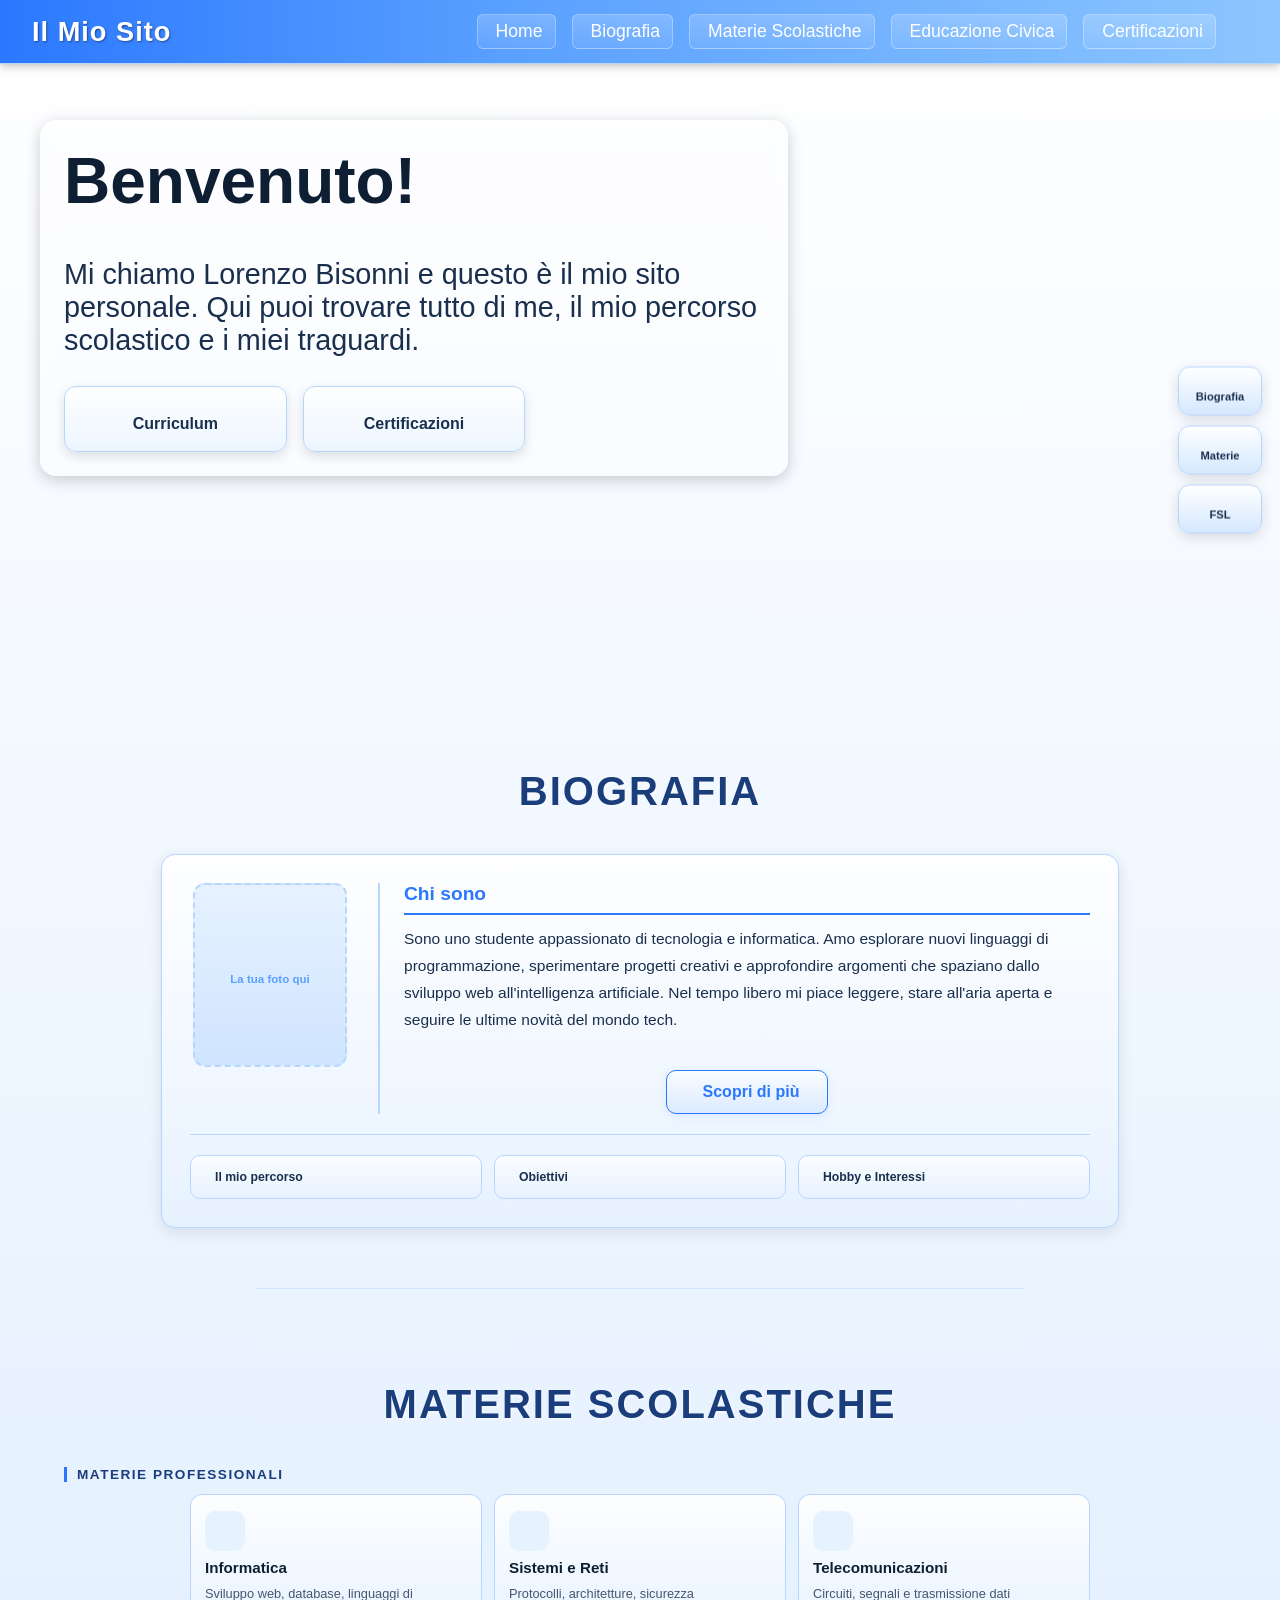
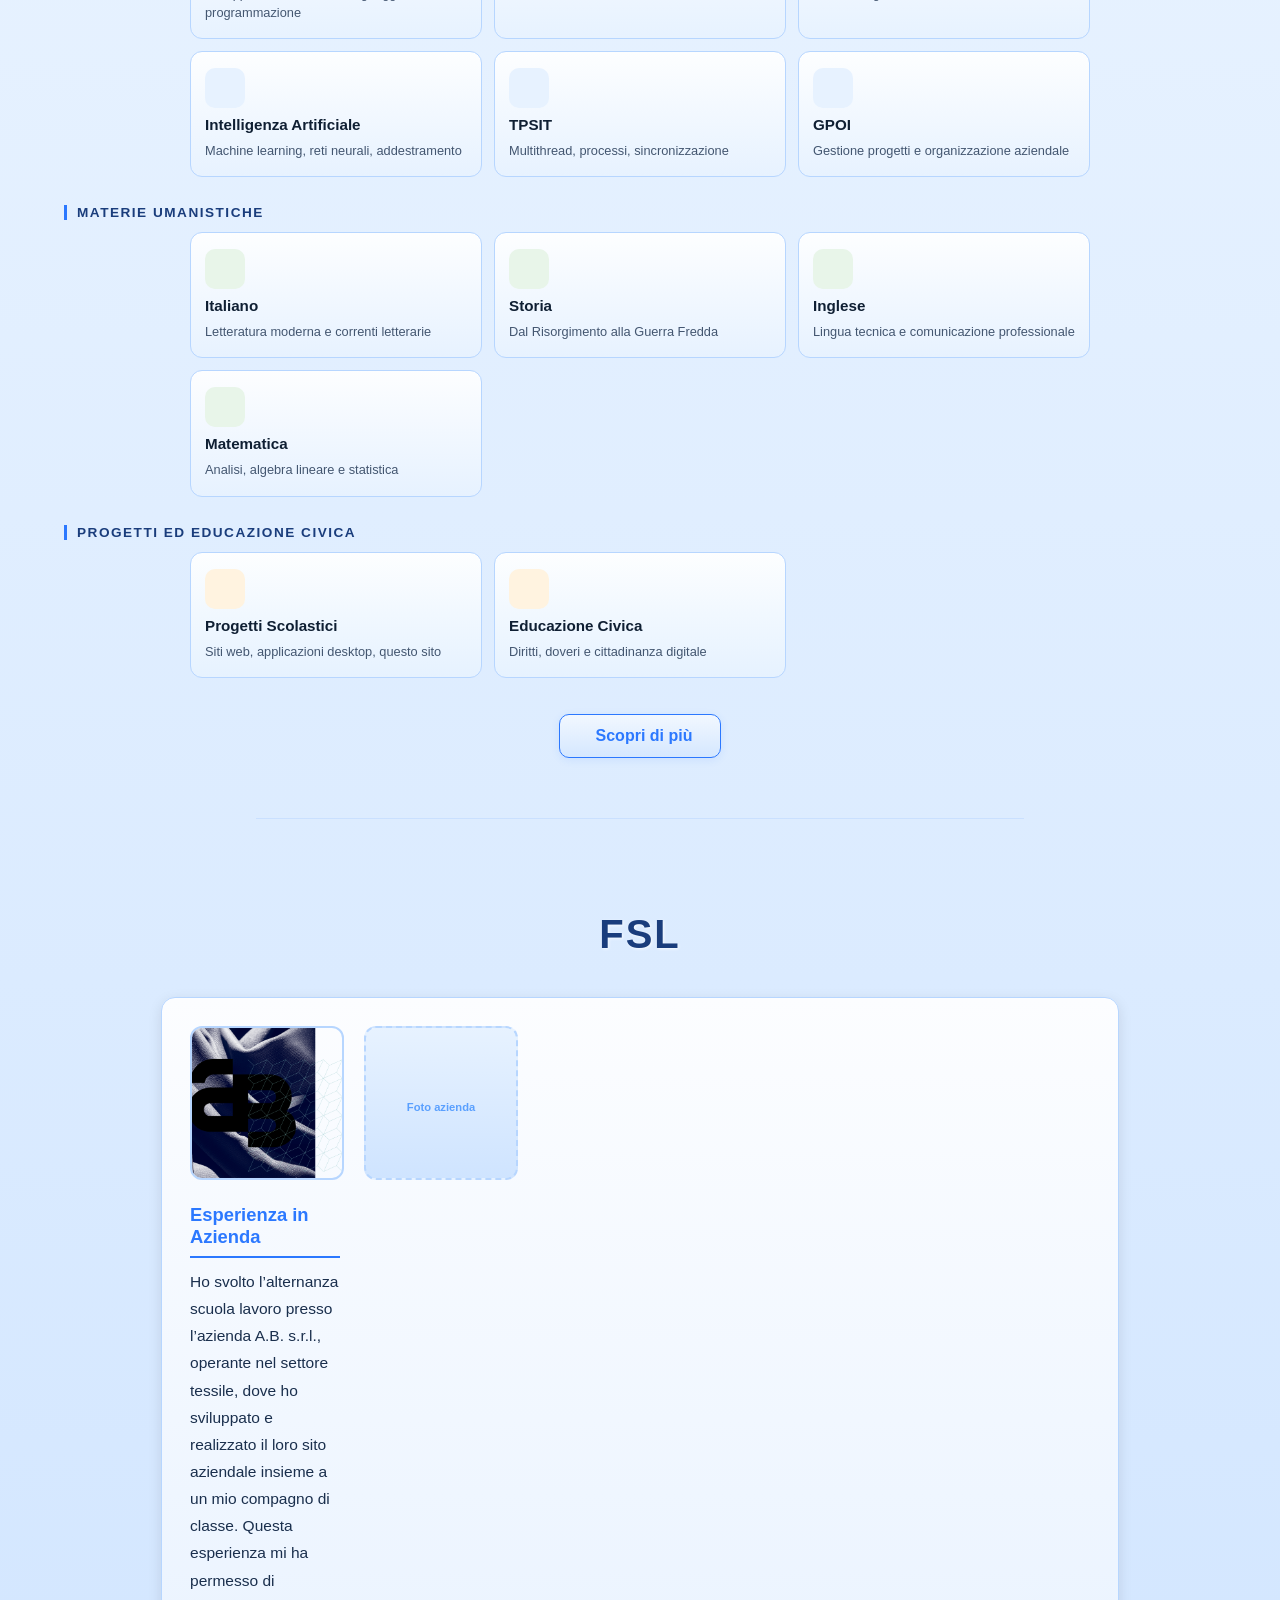
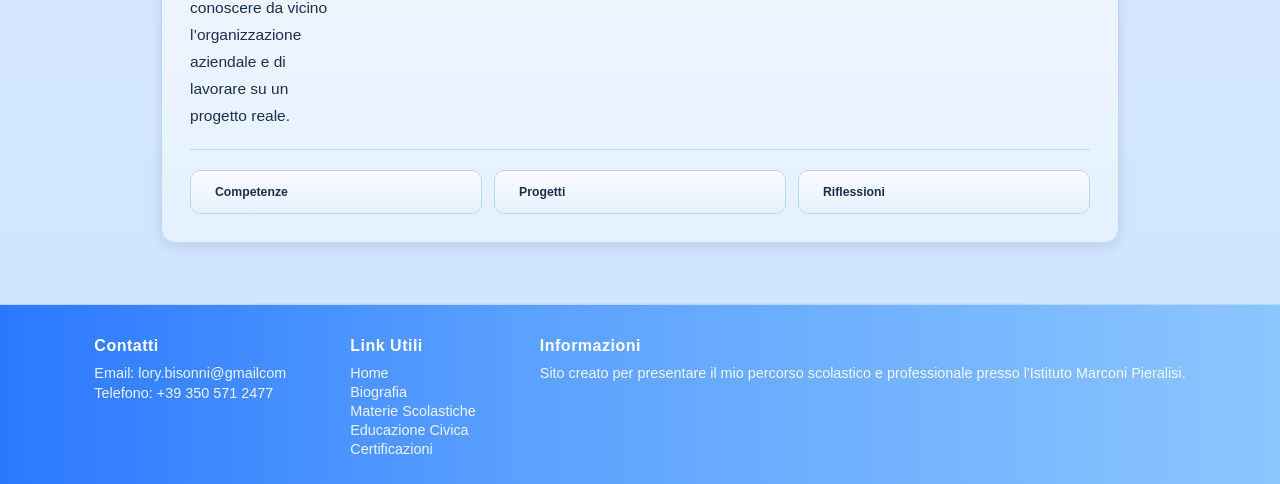
==== commit 75e0e2f8: "Update index.html" ====
--- a/index.html
+++ b/index.html
@@ -200,9 +200,10 @@
         <h2 class="section-title">FSL</h2>
         <div class="fsl-card">
             <div class="fsl-top-row">
-                <img src="immagini/ABlogo.jpg" alt="Foto azienda" class="fsl-photo"
-                     onerror="this.style.display='none'; this.nextElementSibling.style.display='flex';">
-                <div class="fsl-photo-placeholder" style="display:none;">
+               <img src="Immagini/ABlogo.jpg" alt="Foto azienda" class="fsl-photo"
+                   onerror="this.style.display='none'; this.nextElementSibling.style.display='flex';">
+
+                <div class="fsl-photo-placeholder" style="">
                     <i class="ti ti-photo"></i>
                     <span>Foto azienda</span>
                 </div>
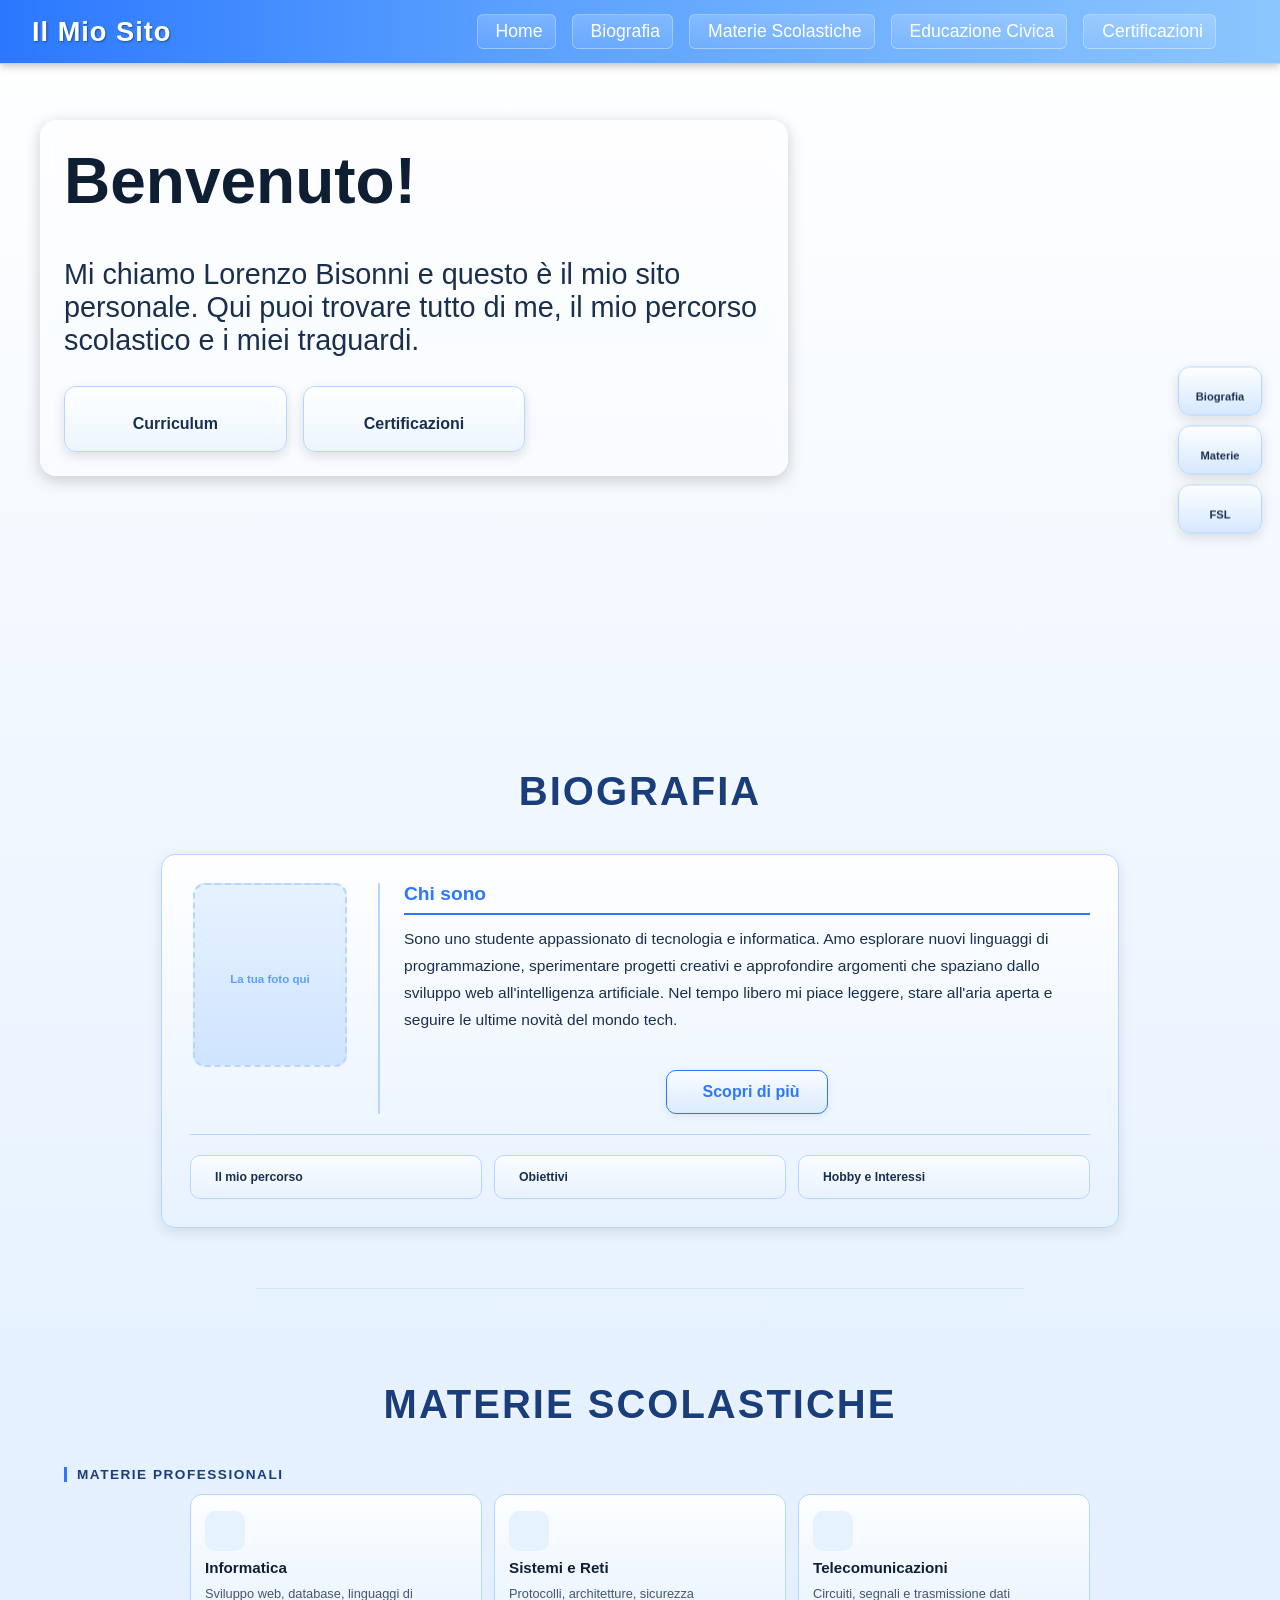
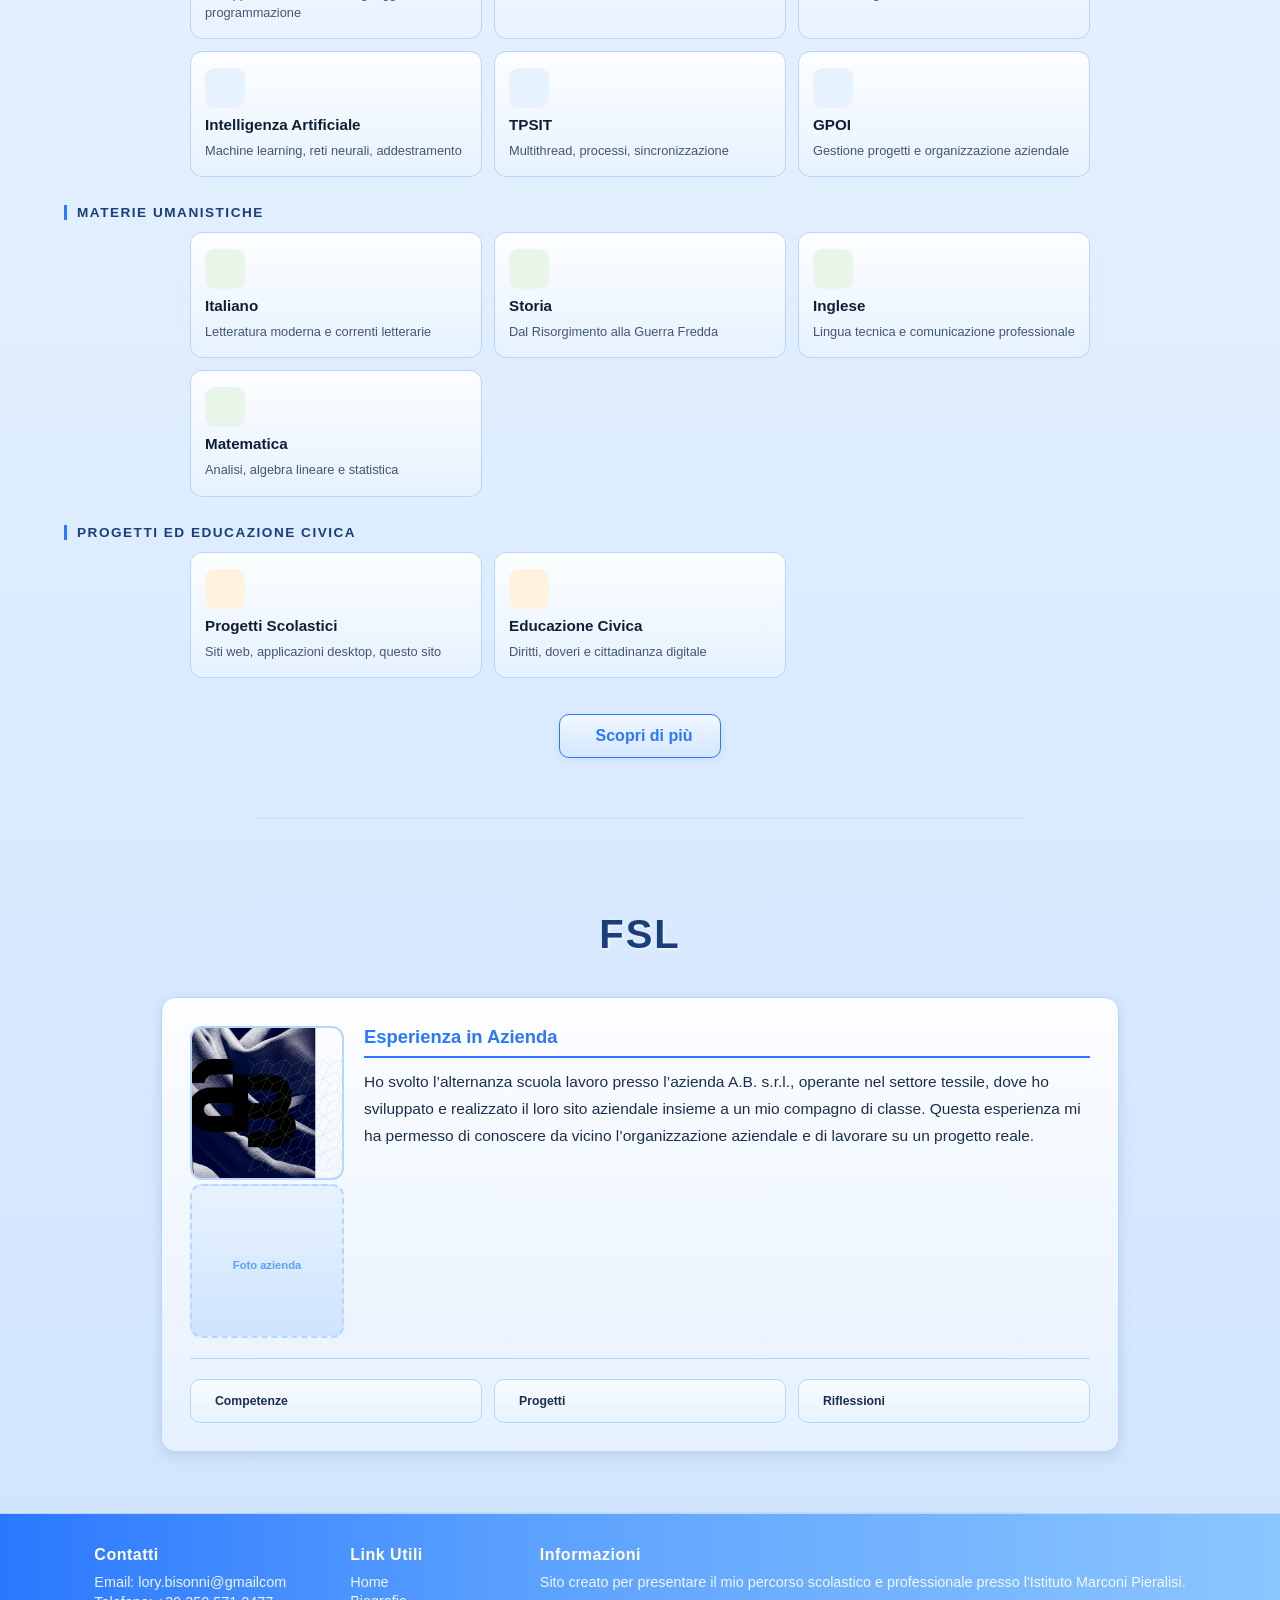
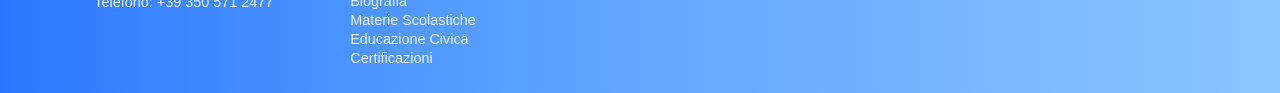
==== commit 6d206b81: "Update index.html" ====
--- a/index.html
+++ b/index.html
@@ -197,41 +197,60 @@
 
     <!-- SEZIONE FSL -->
     <section class="content-section" id="sezione-fsl">
-        <h2 class="section-title">FSL</h2>
-        <div class="fsl-card">
-            <div class="fsl-top-row">
-               <img src="Immagini/ABlogo.jpg" alt="Foto azienda" class="fsl-photo"
-                   onerror="this.style.display='none'; this.nextElementSibling.style.display='flex';">
-
-                <div class="fsl-photo-placeholder" style="">
+    <h2 class="section-title">FSL</h2>
+
+    <div class="fsl-card">
+        <div class="fsl-top-row">
+
+            <!-- COLONNA FOTO -->
+            <div class="fsl-photo-col">
+                <img src="Immagini/ABlogo.jpg" alt="Foto azienda" class="fsl-photo"
+                     onerror="this.style.display='none'; this.nextElementSibling.style.display='flex';">
+
+                <div class="fsl-photo-placeholder">
                     <i class="ti ti-photo"></i>
                     <span>Foto azienda</span>
                 </div>
-                <div class="fsl-text-block">
-                    <h3>Esperienza in Azienda</h3>
-                    <p>Ho svolto l’alternanza scuola lavoro presso l’azienda A.B. s.r.l., operante nel settore tessile, dove ho sviluppato e realizzato il loro sito aziendale insieme a un mio compagno di classe. Questa esperienza mi ha permesso di conoscere da vicino l’organizzazione aziendale e di lavorare su un progetto reale.</p>
-                </div>
-            </div>
-            <hr class="fsl-divider">
-            <div class="fsl-btn-row">
-                <button class="fsl-btn" onclick="openFslPanel('competenze', this)">
-                    <div class="fsl-btn-left"><i class="ti ti-brain"></i><span>Competenze</span></div>
-                    <i class="ti ti-chevron-down fsl-btn-arrow"></i>
-                </button>
-                <button class="fsl-btn" onclick="openFslPanel('progetti', this)">
-                    <div class="fsl-btn-left"><i class="ti ti-code"></i><span>Progetti</span></div>
-                    <i class="ti ti-chevron-down fsl-btn-arrow"></i>
-                </button>
-                <button class="fsl-btn" onclick="openFslPanel('riflessioni', this)">
-                    <div class="fsl-btn-left"><i class="ti ti-messages"></i><span>Riflessioni</span></div>
-                    <i class="ti ti-chevron-down fsl-btn-arrow"></i>
-                </button>
-            </div>
-            <div class="fsl-panel" id="fsl-panel">
-                <p id="fsl-panel-text"></p>
-            </div>
-        </div>
-    </section>
+            </div>
+
+            <!-- COLONNA TESTO -->
+            <div class="fsl-text-block">
+                <h3>Esperienza in Azienda</h3>
+                <p>
+                    Ho svolto l’alternanza scuola lavoro presso l’azienda A.B. s.r.l., operante nel settore tessile,
+                    dove ho sviluppato e realizzato il loro sito aziendale insieme a un mio compagno di classe.
+                    Questa esperienza mi ha permesso di conoscere da vicino l’organizzazione aziendale e di lavorare
+                    su un progetto reale.
+                </p>
+            </div>
+
+        </div>
+
+        <hr class="fsl-divider">
+
+        <div class="fsl-btn-row">
+            <button class="fsl-btn" onclick="openFslPanel('competenze', this)">
+                <div class="fsl-btn-left"><i class="ti ti-brain"></i><span>Competenze</span></div>
+                <i class="ti ti-chevron-down fsl-btn-arrow"></i>
+            </button>
+
+            <button class="fsl-btn" onclick="openFslPanel('progetti', this)">
+                <div class="fsl-btn-left"><i class="ti ti-code"></i><span>Progetti</span></div>
+                <i class="ti ti-chevron-down fsl-btn-arrow"></i>
+            </button>
+
+            <button class="fsl-btn" onclick="openFslPanel('riflessioni', this)">
+                <div class="fsl-btn-left"><i class="ti ti-messages"></i><span>Riflessioni</span></div>
+                <i class="ti ti-chevron-down fsl-btn-arrow"></i>
+            </button>
+        </div>
+
+        <div class="fsl-panel" id="fsl-panel">
+            <p id="fsl-panel-text"></p>
+        </div>
+    </div>
+</section>
+
     <div class="section-divider"></div>
 
     <!-- FOOTER -->
--- a/Css/stile.css
+++ b/Css/stile.css
@@ -696,6 +696,7 @@
     align-items: start;
 }
 
+
 .fsl-photo {
     width: 150px; height: 150px;
     border-radius: 12px;
@@ -704,6 +705,7 @@
 }
 
 .fsl-photo-placeholder {
+   display: none;
     width: 150px; height: 150px;
     border-radius: 12px;
     border: 2px dashed #b7d6ff;
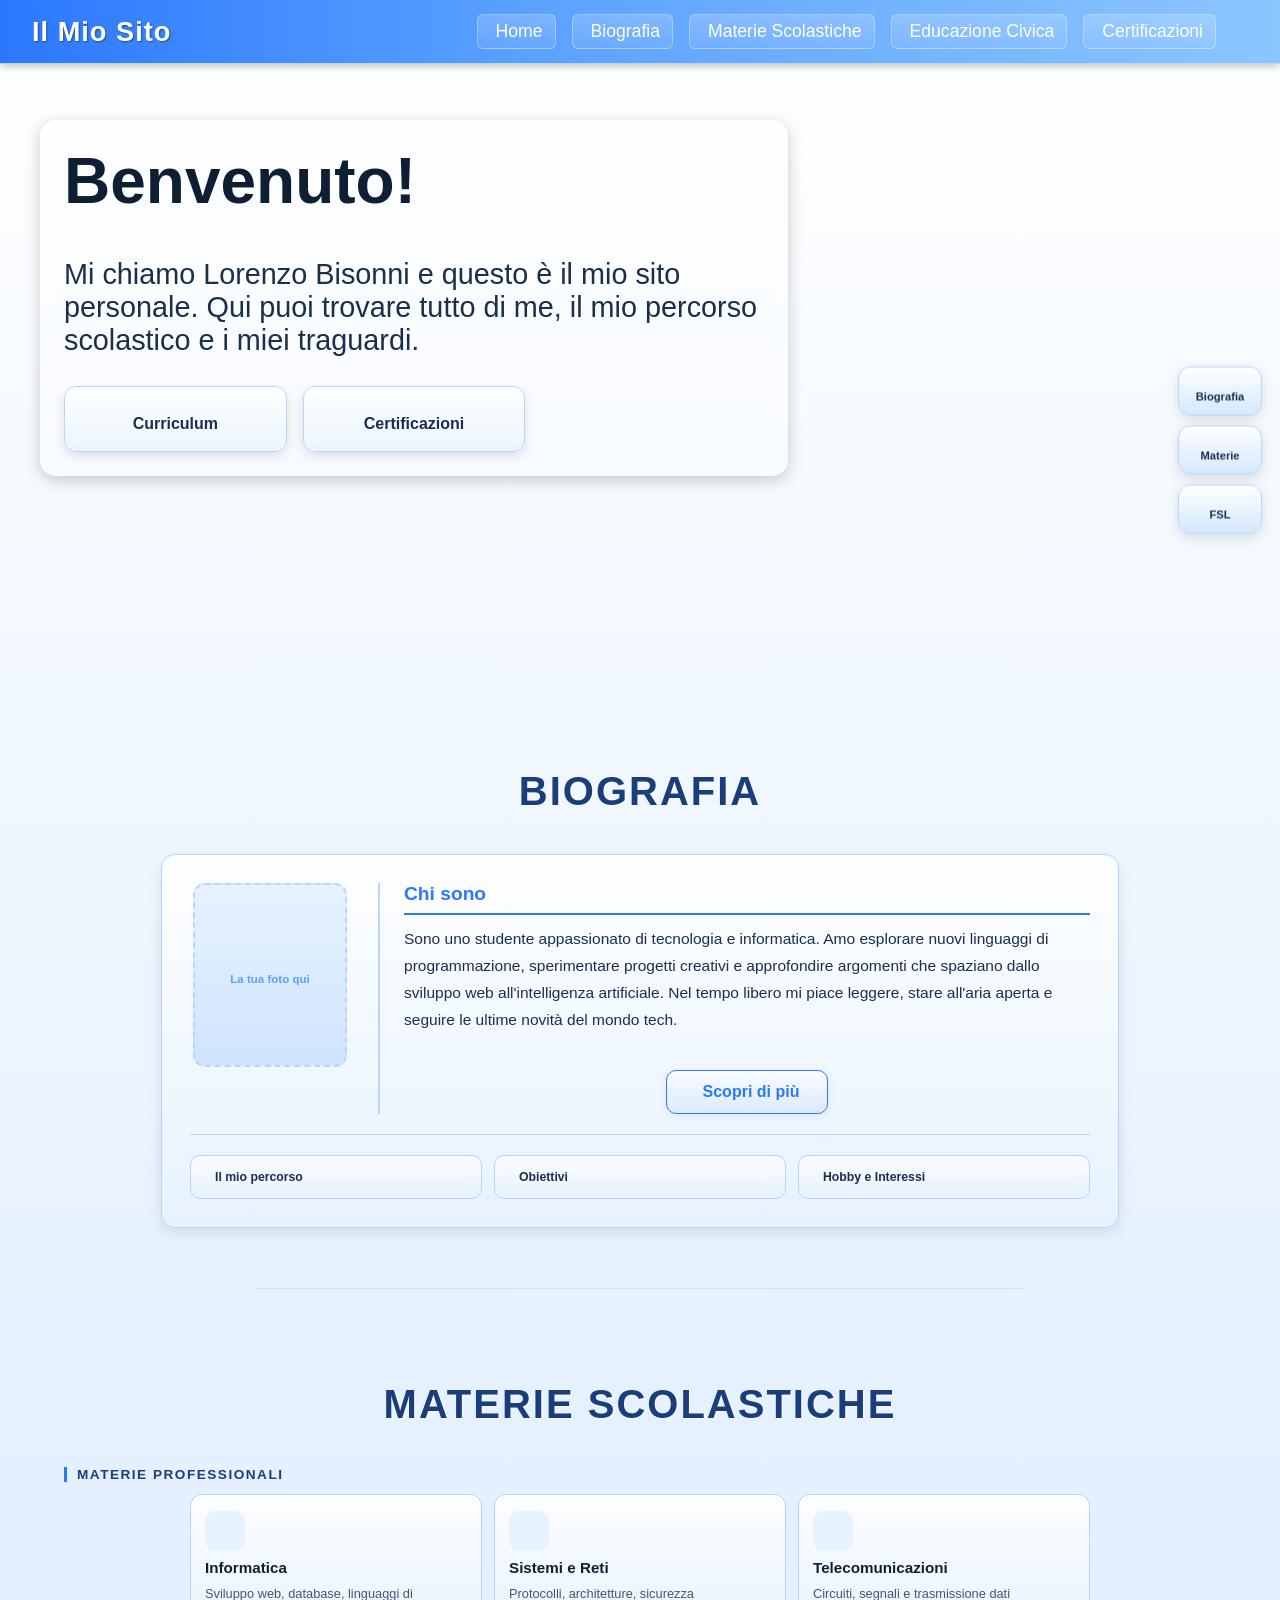
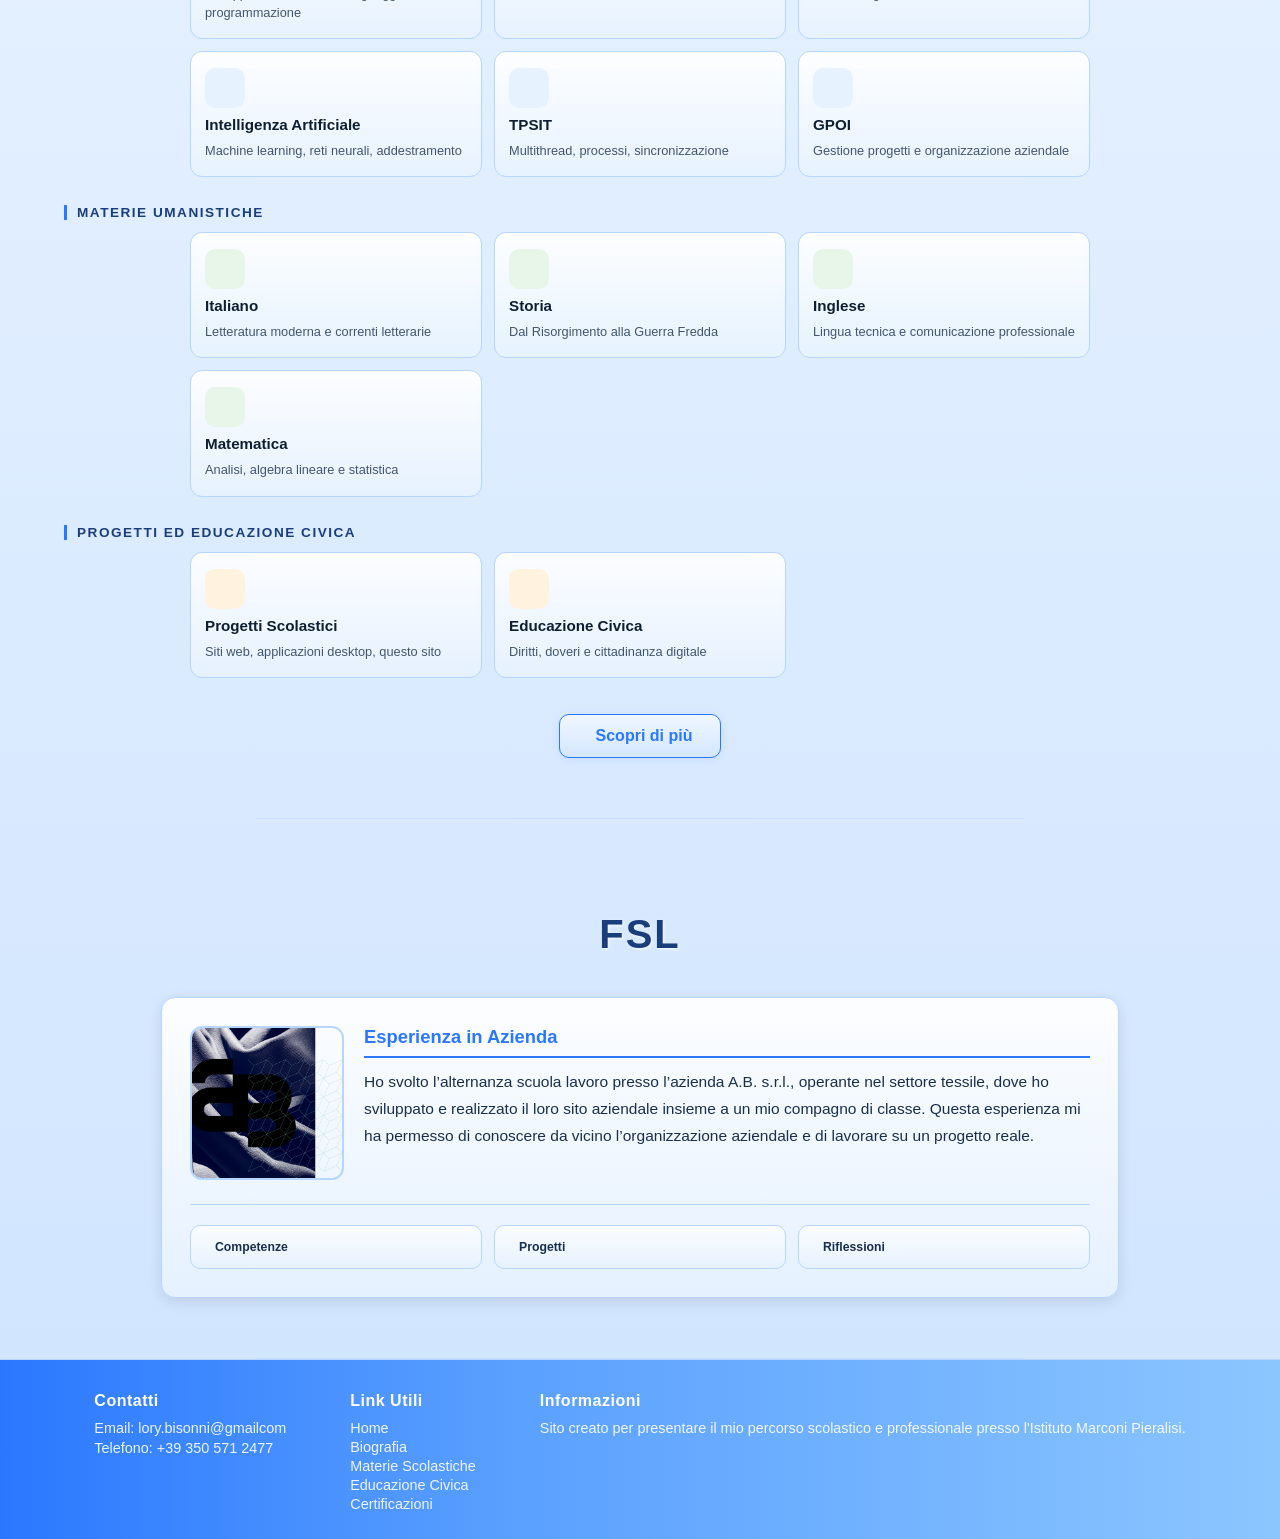
==== commit a79ca2b3: "Update index.html" ====
--- a/index.html
+++ b/index.html
@@ -196,7 +196,7 @@
     <div class="section-divider"></div>
 
     <!-- SEZIONE FSL -->
-    <section class="content-section" id="sezione-fsl">
+  <section class="content-section" id="sezione-fsl">
     <h2 class="section-title">FSL</h2>
 
     <div class="fsl-card">
@@ -204,13 +204,7 @@
 
             <!-- COLONNA FOTO -->
             <div class="fsl-photo-col">
-                <img src="Immagini/ABlogo.jpg" alt="Foto azienda" class="fsl-photo"
-                     onerror="this.style.display='none'; this.nextElementSibling.style.display='flex';">
-
-                <div class="fsl-photo-placeholder">
-                    <i class="ti ti-photo"></i>
-                    <span>Foto azienda</span>
-                </div>
+                <img src="Immagini/ABlogo.jpg" alt="Foto azienda" class="fsl-photo">
             </div>
 
             <!-- COLONNA TESTO -->
